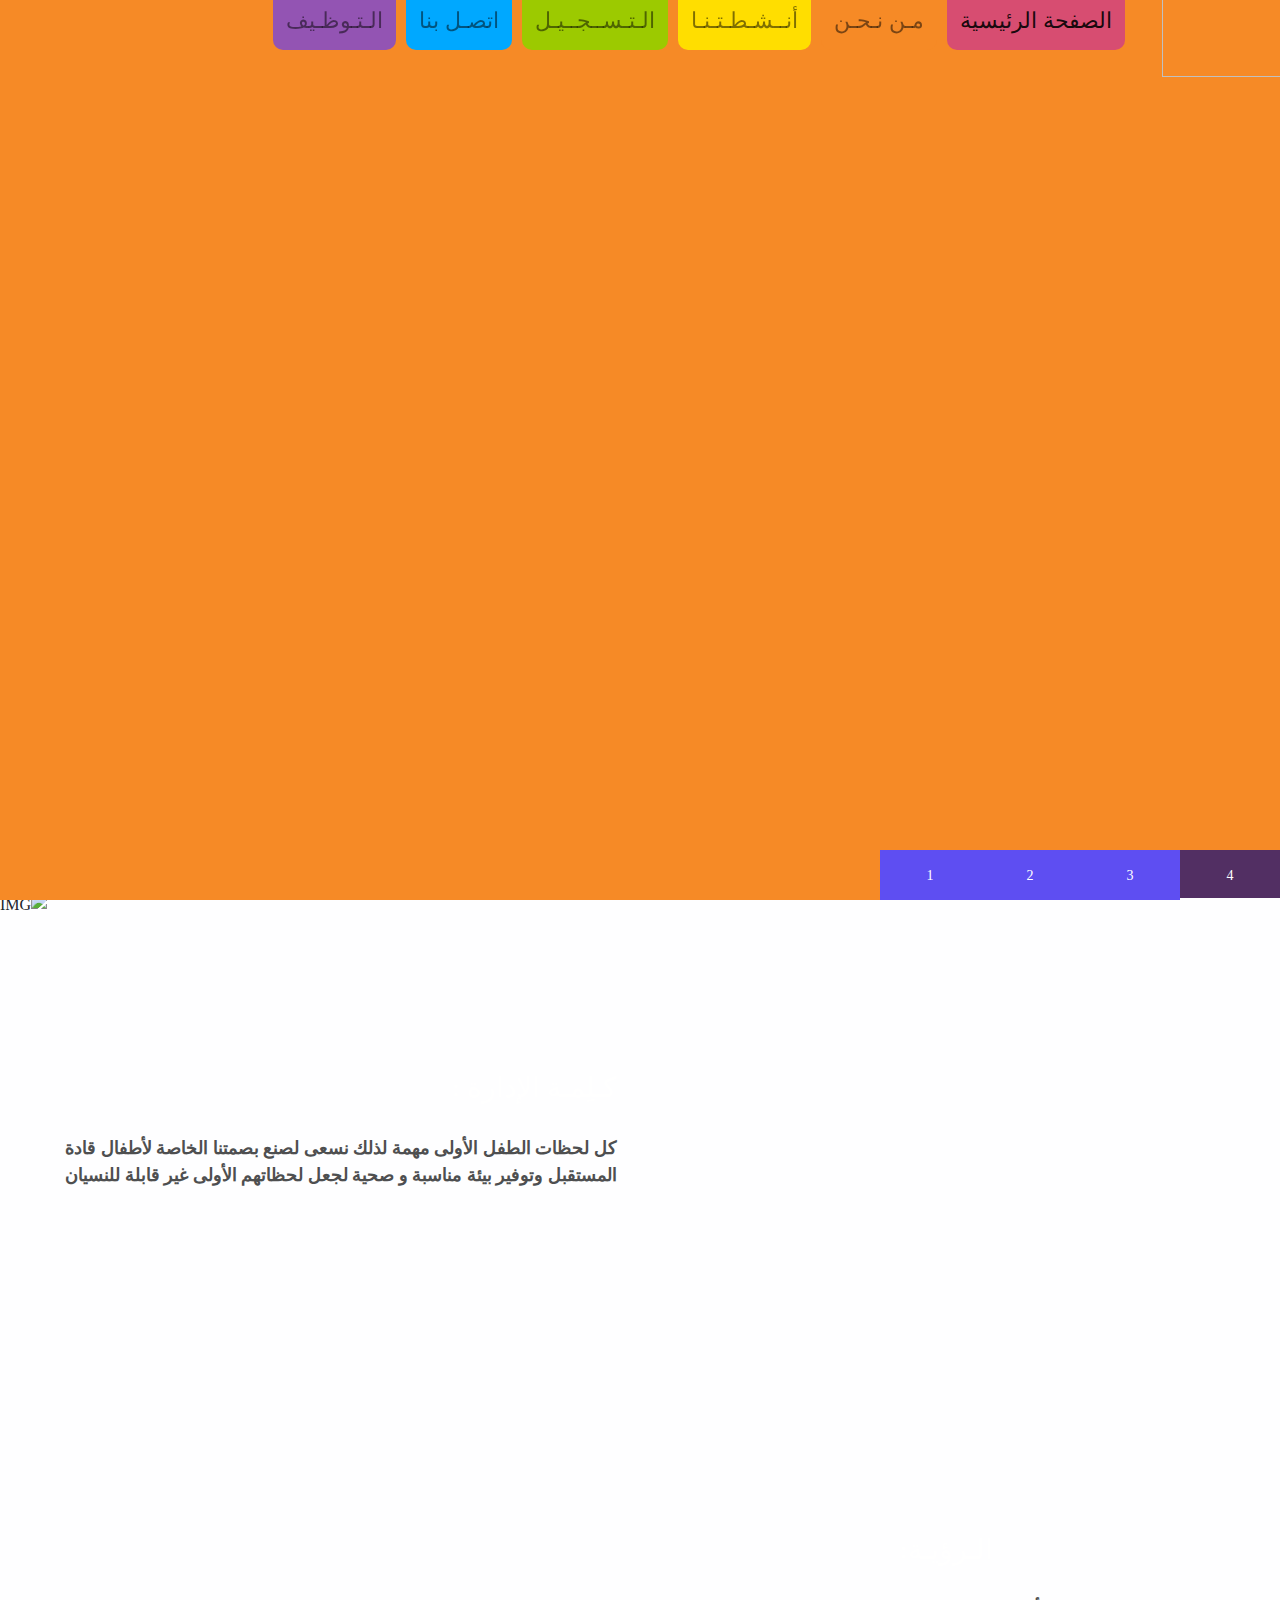
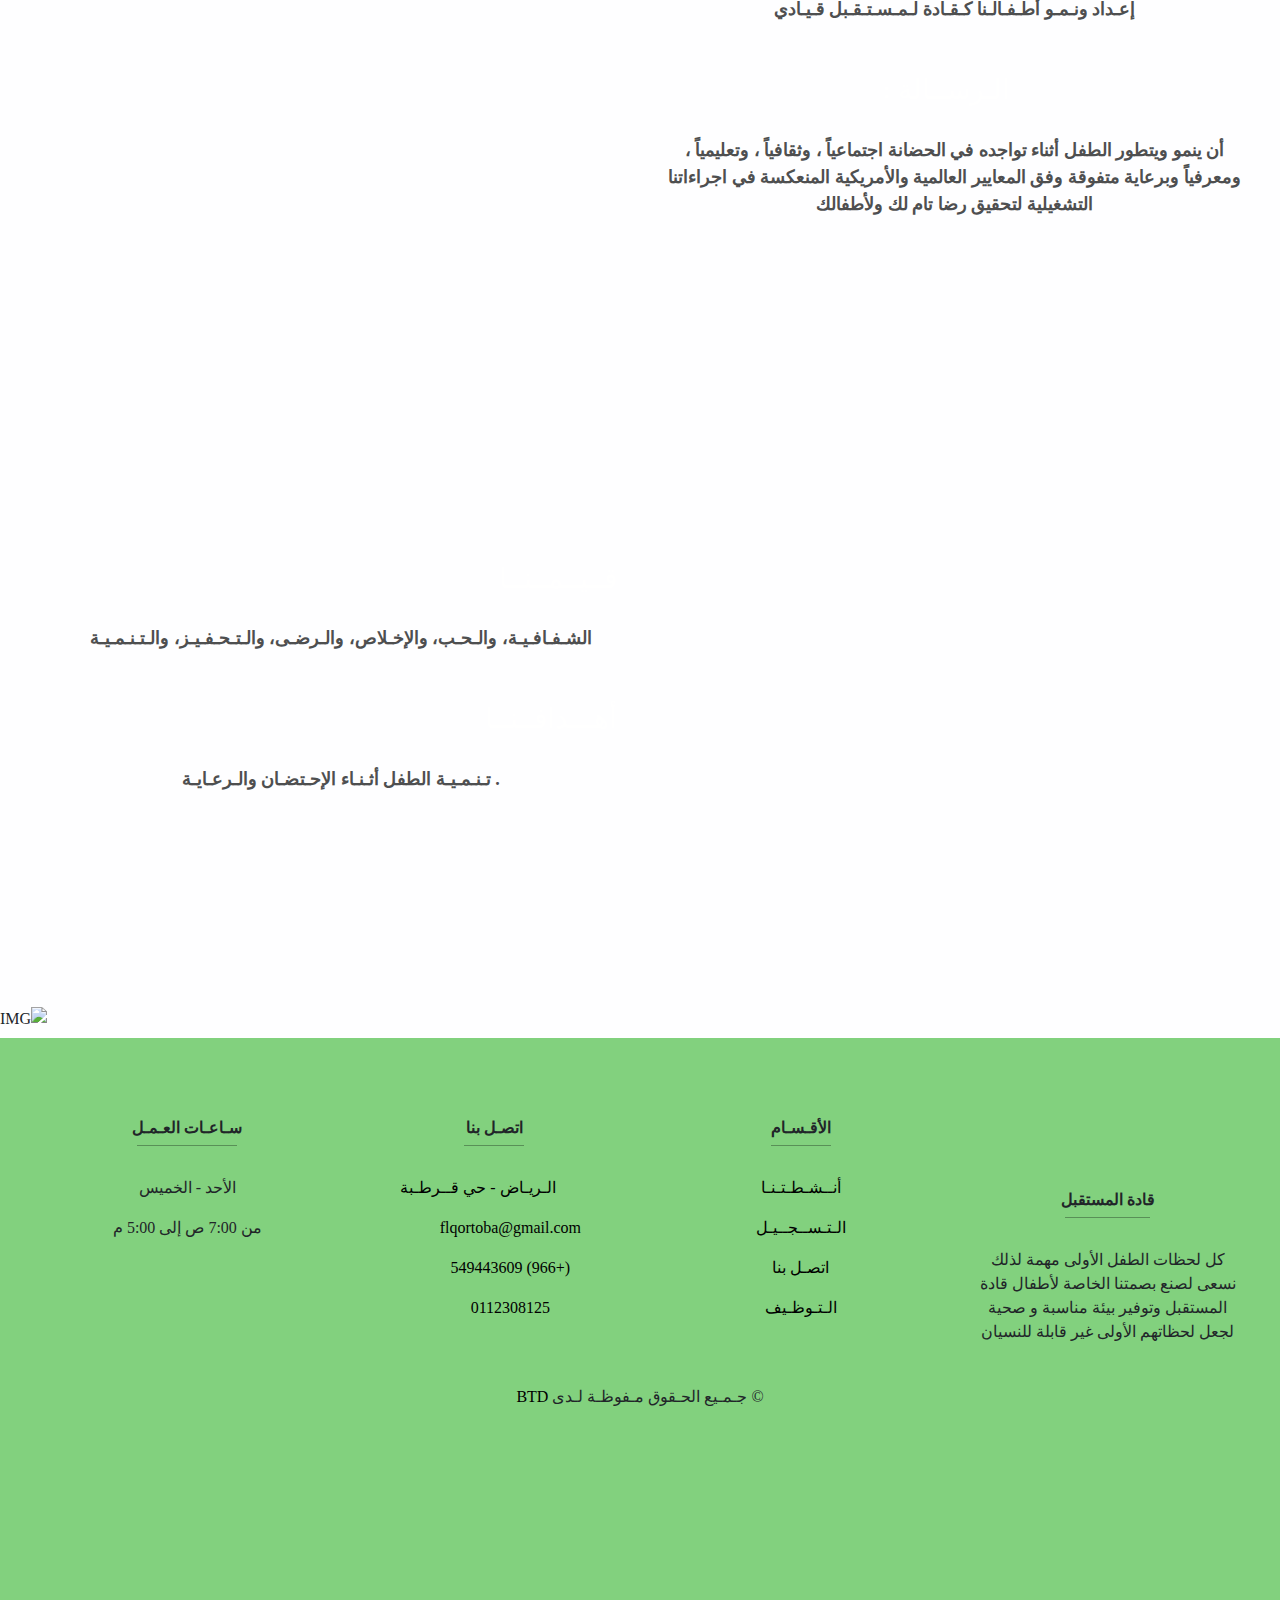
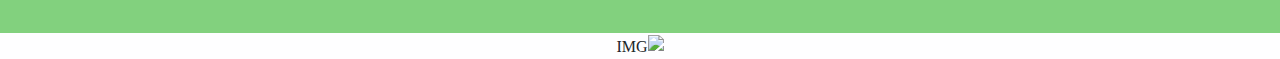
==== index.html @ 14ad0cbb "Add files via upload" ====
<!DOCTYPE html>
<html lang="ar" dir="rtl">
<head>
  <meta charset="UTF-8">

  <link rel='stylesheet' href='https://fonts.googleapis.com/css?family=Open+Sans'>
<style>
body {
  margin: 0;
 font-family: "Open Sans", Helvetica, Arial, sans-serif;
}
.fnc-slider {
  overflow: hidden;
  box-sizing: border-box;
  position: relative;
  height: 100vh;
}
.fnc-slider *, .fnc-slider *:before, .fnc-slider *:after {
  box-sizing: border-box;
}
.fnc-slider__slides {
  position: relative;
  height: 100%;
  transition: transform 1s 0.6666666667s;
}
.fnc-slider .m--blend-dark .fnc-slide__inner {
  background-color: #8a8a8a;
}
/* .fnc-slider .m--blend-dark .fnc-slide__mask-inner {
  background-color: ;
} */
.fnc-slider .m--navbg-dark {
  background-color: #9cca00;
}
.fnc-slider .m--blend-green .fnc-slide__inner {
  background-color: #f68a26;
}
/* .fnc-slider .m--blend-green .fnc-slide__mask-inner {
  background-color: ;
} */
.fnc-slider .m--navbg-green {
  background-color: #5e4ef2;
}
.fnc-slider .m--blend-red .fnc-slide__inner {
  background-color: #ea2329;
}
/* .fnc-slider .m--blend-red .fnc-slide__mask-inner {
  background-color: ;
} */
.fnc-slider .m--navbg-red {
  background-color: #d74d71;
}
.fnc-slider .m--blend-blue .fnc-slide__inner {
  background-color: #00a8ff;
}
/* .fnc-slider .m--blend-blue .fnc-slide__mask-inner {
  background-color: ;
} */
.fnc-slider .m--navbg-blue {
  background-color: #f68a26;
}
.fnc-slide {
  overflow: hidden;
  position: absolute;
  left: 0;
  top: 0;
  width: 100%;
  height: 100%;
  transform: translate3d(0, 0, 0);
}
.fnc-slide.m--before-sliding {
  z-index: 2 !important;
  transform: translate3d(100%, 0, 0);
}
.fnc-slide.m--active-slide {
  z-index: 1;
  transition: transform 1s 0.6666666667s ease-in-out;
  transform: translate3d(0, 0, 0);
}
.fnc-slide__inner {
  position: relative;
  height: 100%;
  background-size: cover;
  background-position: center top;
  transform: translate3d(0, 0, 0);
}
.m--global-blending-active .fnc-slide__inner, .m--blend-bg-active .fnc-slide__inner {
  background-blend-mode: luminosity;
}
.m--before-sliding .fnc-slide__inner {
  transform: translate3d(-100%, 0, 0);
}
.m--active-slide .fnc-slide__inner {
  transition: transform 1s 0.6666666667s ease-in-out;
  transform: translate3d(0, 0, 0);
}
.fnc-slide__mask {
  overflow: hidden;
  z-index: 1;
  position: absolute;
  right: 60%;
  top: 15%;
  width: 50.25vh;
  height: 67vh;
  margin-right: -90px;
  -webkit-clip-path: polygon(0 0, 100% 0, 100% 100%, 0 100%, 0 0, 6vh 0, 6vh 61vh, 44vh 61vh, 44vh 6vh, 6vh 6vh);
          clip-path: polygon(0 0, 100% 0, 100% 100%, 0 100%, 0 0, 6vh 0, 6vh 61vh, 44vh 61vh, 44vh 6vh, 6vh 6vh);
  transform-origin: 50% 0;
  transition-timing-function: ease-in-out;
}
.m--before-sliding .fnc-slide__mask {
  transform: rotate(-10deg) translate3d(200px, 0, 0);
  opacity: 0;
}
.m--active-slide .fnc-slide__mask {
  transition: transform 0.7s 1.2222222222s, opacity 0.35s 1.2222222222s;
  transform: translate3d(0, 0, 0);
  opacity: 1;
}
.m--previous-slide .fnc-slide__mask {
  transition: transform 0.7s 0.3333333333s, opacity 0.35s 0.6833333333s;
  transform: rotate(10deg) translate3d(-200px, 0, 0);
  opacity: 0;
}
.fnc-slide__mask-inner {
  z-index: -1;
  position: absolute;
  left: 50%;
  top: 50%;
  width: 100vw;
  height: 100vh;
  margin-left: -50vw;
  margin-top: -50vh;
  background-size: cover;
  background-position: center center;
  background-blend-mode: luminosity;
  transform-origin: 50% 16.5vh;
  transition-timing-function: ease-in-out;
}
.m--before-sliding .fnc-slide__mask-inner {
  transform: translateY(0) rotate(10deg) translateX(-200px) translateZ(0);
}
.m--active-slide .fnc-slide__mask-inner {
  transition: transform 0.7s 1.2222222222s;
  transform: translateX(0);
}
.m--previous-slide .fnc-slide__mask-inner {
  transition: transform 0.7s 0.3333333333s;
  transform: translateY(0) rotate(-10deg) translateX(200px) translateZ(0);
}
.fnc-slide__content {
  z-index: 2;
  position: absolute;
  left: 40%;
  top: 40%;
}
.fnc-slide__heading {
  margin-bottom: 10px;
  text-transform: uppercase;
}
.fnc-slide__heading-line {
  overflow: hidden;
  position: relative;
  padding-right: 20px;
  color: #fff;
  word-spacing: 10px;
  text-align: center;
  font-size: 130%;
}


@media screen and (max-width: 660px) {
  .fnc-slide__heading-line {
     font-size: 70px;
     right: 6rem;
     bottom:4rem;
  }
}

.fnc-slide__heading-line:nth-child(2) {
  padding-left: 30px;
}
.m--before-sliding .fnc-slide__heading-line {
  transform: translateY(100%);
}
.m--active-slide .fnc-slide__heading-line {
  transition: transform 1.5s 1s;
  transform: translateY(0);
}
.m--previous-slide .fnc-slide__heading-line {
  transition: transform 1.5s;
  transform: translateY(-100%);
}
.fnc-slide__heading-line span {
  display: block;
}
.m--before-sliding .fnc-slide__heading-line span {
  transform: translateY(-100%);
}
.m--active-slide .fnc-slide__heading-line span {
  transition: transform 1.5s 1s;
  transform: translateY(0);
}
.m--previous-slide .fnc-slide__heading-line span {
  transition: transform 1.5s;
  transform: translateY(100%);
}

.fnc-nav {
  z-index: 5;
  position: absolute;
  right: 0;
  bottom: 0;
}
.fnc-nav__bgs {
  z-index: -1;
  overflow: hidden;
  position: absolute;
  left: 0;
  top: 0;
  width: 100%;
  height: 100%;
}
.fnc-nav__bg {
  position: absolute;
  left: 0;
  top: 0;
  width: 100%;
  height: 100%;
}
.fnc-nav__bg.m--nav-bg-before {
  z-index: 2 !important;
  transform: translateX(100%);
}
.fnc-nav__bg.m--active-nav-bg {
  z-index: 1;
  transition: transform 1s 0.6666666667s;
  transform: translateX(0);
}
.fnc-nav__controls {
  font-size: 0;
}
.fnc-nav__control {
  overflow: hidden;
  position: relative;
  display: inline-block;
  vertical-align: top;
  width: 100px;
  height: 50px;
  font-size: 14px;
  color: #fff;
  text-transform: uppercase;
  background: transparent;
  border: none;
  outline: none;
  cursor: pointer;
  transition: background-color 0.5s;
}
@media screen and (max-width: 660px) {
  .fnc-nav{
     width: 100%;
}
  .fnc-nav__control {
     width: 25%;
  }
}

.fnc-nav__control.m--active-control {
  background: #522f63;
}
.fnc-nav__control-progress {
  position: absolute;
  left: 0;
  bottom: 0;
  width: 100%;
  height: 2px;
  background: #fff;
  transform-origin: 0 50%;
  transform: scaleX(0);
  transition-timing-function: linear !important;
}
.m--with-autosliding .m--active-control .fnc-nav__control-progress {
  transform: scaleX(1);
}
.m--prev-control .fnc-nav__control-progress {
  transform: translateX(100%);
  transition: transform 0.5s !important;
}
.m--reset-progress .fnc-nav__control-progress {
  transform: scaleX(0);
  transition: transform 0s 0s !important;
}
.m--autosliding-blocked .fnc-nav__control-progress {
  transition: all 0s 0s !important;
  transform: scaleX(0) !important;
}
.example-slider {
  z-index: 2;
  transform: translate3d(0, 0, 0);
  transition: transform 0.7s;
}

.example-slider .fnc-slide-1 .fnc-slide__inner,
.example-slider .fnc-slide-1 .fnc-slide__mask-inner {
  background-image: url("images/p4.jpg");
}
.example-slider .fnc-slide-2 .fnc-slide__inner,
.example-slider .fnc-slide-2 .fnc-slide__mask-inner {
  background-image: url("images/p2.jpg");
}
.example-slider .fnc-slide-3 .fnc-slide__inner,
.example-slider .fnc-slide-3 .fnc-slide__mask-inner {
  background-image: url("images/swim.jpg");
}
.example-slider .fnc-slide-4 .fnc-slide__inner,
.example-slider .fnc-slide-4 .fnc-slide__mask-inner {
  background-image: url("images/f.jpg");
}
/* .example-slider .fnc-slide .fnc-slide__inner:before {
  content: "";
  position: absolute;
  left: 0;
  top: 0;
  width: 100%;
  height: 100%;
  background: rgb(0 0 0 / 63%);
} */

</style>
  <!-- Basic -->
  <meta charset="utf-8" />
  <meta http-equiv="X-UA-Compatible" content="IE=edge" />
  <!-- Mobile Metas -->
  <meta name="viewport" content="width=device-width, initial-scale=1, shrink-to-fit=no" />
  <!-- Site Metas -->
  <meta name="keywords" content="" />
  <meta name="description" content="" />
  <meta name="author" content="" />
  <script src="https://kit.fontawesome.com/cd43617816.js" crossorigin="anonymous"></script>
  

  <title>قــادة الـمـسـتـقـبـل</title>


  <!-- bootstrap core css -->
  <link rel="stylesheet" type="text/css" href="css/bootstrap.css" />
  <!-- progress barstle -->
  <link rel="stylesheet" href="css/css-circular-prog-bar.css">
  <!-- fonts style -->
  <link href="https://fonts.googleapis.com/css?family=Poppins:400,700|Raleway:400,600&display=swap" rel="stylesheet">
  <link
    href="https://fonts.googleapis.com/css2?family=Markazi+Text&amp;family=Noto+Sans+Arabic:wght@300&amp;display=swap"
    rel="stylesheet">
  <!-- font wesome stylesheet -->
  <link rel="stylesheet" href="https://maxcdn.bootstrapcdn.com/font-awesome/4.3.0/css/font-awesome.min.css">
  <!-- Custom styles for this template -->
  <link href="css/style.css" rel="stylesheet" />
  <!-- responsive style -->
  <link href="css/responsive.css" rel="stylesheet" />




  <link rel="stylesheet" href="css/css-circular-prog-bar.css">
  <link rel="icon" href="logo.png">
</head>
<body>

<div class="demo-cont">
  
  <!-- slider start -->
  <div class="fnc-slider example-slider">
    <nav class="navbar navbar-expand-lg navbar-light bg-light fixed-top " style="background-color: rgba(255, 255, 255, 0);">
      <a class="navbar-brand" href="#">
        <img src="images/FutureLeaders.png" alt="" width="300" height="50">
      </a>
      <button class="navbar-toggler" type="button" data-toggle="collapse" data-target="#navbarText" aria-controls="navbarText" aria-expanded="false" aria-label="Toggle navigation">
        <span class="navbar-toggler-icon"></span>
      </button>
      <div class="collapse navbar-collapse" id="navbarText">
        <ul class="navbar-nav mr-auto">
          <li class="nav-item active">
            <a class="nav-link" href="index.html">الصفحة الرئيسية<span class="sr-only">(current)</span></a>
          </li>
          <li class="nav-item">
            <a class="nav-link" href="about.html">مـن نـحـن</a>
          </li>
          <li class="nav-item">
            <a class="nav-link" href="activites.html">أنــشـطـتـنـا</a>
          </li>
          <li class="nav-item">
            <a class="nav-link" href="subscribe.html">الـتـســجــيـل</a>
          </li>
          <li class="nav-item">
            <a class="nav-link" href="contact.html">اتصـل بنا</a>
          </li>
          <li class="nav-item">
            <a class="nav-link" href="jobs.html"> الـتـوظـيف</a>
          </li>
        </ul>
      
      </div>
    </nav>
    <div class="fnc-slider__slides">
      <!-- slide start -->
      
      <div class="fnc-slide m--blend-green m--active-slide">
        <div class="fnc-slide__inner">
          <div class="fnc-slide__mask">
            <div class="fnc-slide__mask-inner"></div>
          </div>
          <div class="fnc-slide__content">
            <h2 class="fnc-slide__heading">
              <!-- <div class="fnc-slide__heading-line">
                <span> حضانة قادة المستقبل</span>
              </div>
              <div class="fnc-slide__heading-line">
                <span>هي مكان طفلك الثاني  </span>
              </div> -->
            </h2>
          </div>
        </div>
      </div>
      <!-- slide end -->
      <!-- slide start -->
      <div class="fnc-slide m--blend-dark">
        <div class="fnc-slide__inner">
          <div class="fnc-slide__mask">
            <div class="fnc-slide__mask-inner"></div>
          </div>
          <div class="fnc-slide__content">
            <h2 class="fnc-slide__heading">
              
            </h2>
          </div>
        </div>
      </div>
      <!-- slide end -->
      <!-- slide start -->
      <div class="fnc-slide m--blend-red">
        <div class="fnc-slide__inner">
          <div class="fnc-slide__mask">
            <div class="fnc-slide__mask-inner"></div>
          </div>
          <div class="fnc-slide__content">
            <h2 class="fnc-slide__heading">
              
            </h2>  
          </div>
        </div>
      </div>
      <!-- slide end -->
      <!-- slide start -->
      <div class="fnc-slide m--blend-blue">
        <div class="fnc-slide__inner">
          <div class="fnc-slide__mask">
            <div class="fnc-slide__mask-inner"></div>
          </div>
          <div class="fnc-slide__content">
            <h2 class="fnc-slide__heading">
              
            </h2>
          </div>
        </div>
      </div>
      <!-- slide end -->
    </div>
    <nav class="fnc-nav">
      <div class="fnc-nav__bgs">
        <div class="fnc-nav__bg m--navbg-green m--active-nav-bg"></div>
        <div class="fnc-nav__bg m--navbg-dark"></div>
        <div class="fnc-nav__bg m--navbg-red"></div>
        <div class="fnc-nav__bg m--navbg-blue"></div>
      </div>
      <div class="fnc-nav__controls">
        <button class="fnc-nav__control">
          4
          <span class="fnc-nav__control-progress"></span>
        </button>
        <button class="fnc-nav__control">
          3
          <span class="fnc-nav__control-progress"></span>
        </button>
        <button class="fnc-nav__control">
          2
          <span class="fnc-nav__control-progress"></span>
        </button>
        <button class="fnc-nav__control">
          1
          <span class="fnc-nav__control-progress"></span>
        </button>
      </div>
    </nav>
  </div>
  <!-- slider end -->
  <img src="images/bg.png" alt="IMG" style="    width: 100%;
margin-bottom: -1rem;
position: relative;
top: -1rem;">
  <div class="common_style">

    <!-- about section -->
    <a name="about_us"></a>
    <section class="about_section" >
      <div class="container">
        <div class="row">
          <div class="col-md-6">
            <div class="about_img-container">
              <img src="images/about.png" alt="">
            </div>
          </div>
          <div class="col-md-6">
            <div class="about_detail-box">
              <h3>
                كـلِمـة الإدارة :
              </h3>
              <p>
                كل لحظات الطفل الأولى مهمة لذلك نسعى لصنع بصمتنا الخاصة لأطفال قادة المستقبل وتوفير بيئة مناسبة و صحية
                لجعل لحظاتهم الأولى غير قابلة للنسيان
              </p>
             
            </div>
          </div>
        </div>
      </div>
    </section>


    <!-- end about section -->

    <!-- admission section -->
    <section class="admission_section" id="about">
      <div class="container">
        <div class="row">
          <div class="col-md-6">
            <div class="admission_detail-box" >
              <h3>
                الـرؤيـة:
              </h3>
              <p>
                إعـداد ونـمـو أطـفـالـنا كـقـادة لـمـسـتـقـبل قـيـادي
              </p>



              <h3>
                الـرســالة
                : </h3>
              <p>
                أن ينمو ويتطور الطفل أثناء تواجده في الحضانة اجتماعياً ، وثقافياً ، وتعليمياً ، ومعرفياً وبرعاية متفوقة
                وفق المعايير العالمية والأمريكية المنعكسة في اجراءاتنا التشغيلية لتحقيق رضا تام لك ولأطفالك
              </p>
            </div>
          </div>
          <div class="col-md-6">
            <div class="admission_img-container">
              <img src="images/admission.png" alt="">
            </div>
          </div>
        </div>
      </div>
    </section>



    <!-- end admission section -->

    <!-- why section -->
    <section class="why_section">
      <div class="container">
        <div class="row">
          <div class="col-md-6">
            <div class="why_img-container">
              <img src="images/why.png" alt="">
            </div>
          </div>
          <div class="col-md-6">
            <div class="why_detail-box">
              <h3>
                قــيــمــنــا
              </h3>
              <p>
                الشـفـافـيـة، والـحـب، والإخـلاص، والـرضـى، والـتـحـفـيـز، والـتـنـمـيـة

              </p>

              <h3>
                أهـــدافــنــا
              </h3>
              <p>. تـنـمـيـة الطفل أثـنـاء الإحـتضـان والـرعـايـة </p><br>
              
            </div>
          </div>
        </div>
      </div>
    </section>


    <!-- end why section -->

  
  </div>


  



<!-- Footer -->
<img src="https://kindergarten.thimpress.com/demo-3/wp-content/uploads/sites/6/2019/03/bg-slider-31-min.png" alt="IMG" style="    width: 100%;
margin-bottom: -1rem;
position: relative;
top: -1rem;">
<footer class="page-footer font-small unique-color-dark">

  
  <!-- Footer Links -->
  <div class="container text-center text-md-left mt-5">

    <!-- Grid row -->
    <div class="row mt-3">

      <!-- Grid column -->
      <div class="col-md-3 col-lg-4 col-xl-3 mx-auto mb-4">
        <br><br><br>
        <!-- Content -->
        <h6 class="text-uppercase font-weight-bold">قادة المستقبل </h6>
        <hr class="deep-purple accent-2 mb-4 mt-0 d-inline-block mx-auto" style="width: 85px;">
        <p>كل لحظات الطفل الأولى مهمة لذلك نسعى لصنع بصمتنا الخاصة لأطفال قادة المستقبل وتوفير بيئة مناسبة و صحية لجعل لحظاتهم الأولى غير قابلة للنسيان</p>

      </div>
      <!-- Grid column -->

      <!-- Grid column -->
      <div class="col-md-2 col-lg-2 col-xl-2 mx-auto mb-4">

        <!-- Links -->
        <h6 class="text-uppercase font-weight-bold">الأقـسـام</h6>
        <hr class="deep-purple accent-2 mb-4 mt-0 d-inline-block mx-auto" style="width: 60px;">
        <p>
          <a href="activites.html">أنــشـطـتـنـا</a>
        </p>
        <p>
          <a href="subscribe.html">الـتـســجــيـل</a>
        </p>
        <p>
          <a href="contact.html">اتصـل بنا</a>
        </p>
        <p>
          <a href="jobs.html"> الـتـوظـيف</a>
        </p>

      </div>
      <!-- Grid column -->

    

      <!-- Grid column -->
      <div class="col-md-4 col-lg-3 col-xl-3 mx-auto mb-md-0 mb-4">

        <!-- Links -->
        <h6 class="text-uppercase font-weight-bold">اتصـل بنا</h6>
        <hr class="deep-purple accent-2 mb-4 mt-0 d-inline-block mx-auto" style="width: 60px;">
        <p>
          <a href="https://www.google.com/maps?q=%D8%AD%D8%B6%D8%A7%D9%86%D8%A9+%D9%82%D8%A7%D8%AF%D8%A9+%D8%A7%D9%84%D9%85%D8%B3%D8%AA%D9%82%D8%A8%D9%84,+6851+%D8%B3%D9%84%D8%B7%D8%A7%D9%86%D8%A9%D8%8C+Qurtubah,+2840,+Riyadh+13245&ftid=0x3e2efd74539bd96b:0x49ae549bb57e2adb&hl=en-SA&gl=sa&entry=gps&lucs=s2se,a1&shorturl=1"><i class="fas fa-home mr-3"></i> الـريـاض - حي قــرطـبة</p></a>
        <p>
          <a href="mailto:flqortoba@gmail.com"> <i class="fas fa-envelope mr-3"></i> flqortoba@gmail.com</p> </a>
        <p>
          <a href="tel:0549443609"><i class="fas fa-mobile mr-3"></i> 549443609 (966+) </p> </a>
        <p>
          <a href="tel:0549443609"> <i class="fas fa-phone mr-3"></i> 0112308125</p></a>

      </div>
      <!-- Grid column -->
        <!-- Grid column -->
        <div class="col-md-3 col-lg-2 col-xl-2 mx-auto mb-4">

          <!-- Links -->
          <h6 class="text-uppercase font-weight-bold"> سـاعـات العـمـل</h6>
          <hr class="deep-purple accent-2 mb-4 mt-0 d-inline-block mx-auto" style="width: 100px;">
          <p>
            الأحد - الخميس
          </p>
          <p>
           من 7:00 ص إلى 5:00 م 
          </p>
        </div>
        <!-- Grid column -->

    </div>
    <!-- Grid row -->

  </div>
  <!-- Footer Links -->

  <!-- Copyright -->
  <div class="footer-copyright text-center py-3">© جـمـيع الحـقوق مـفوظـة لـدى
    <a href="https://twitter.com/btdevelopers?s=11"> BTD</a>
  </div>
  <!-- Copyright -->
   <!-- Grid row-->
   <div class="row py-4 d-flex align-items-center">

    <!-- Grid column -->
    <div class="col-md-6 col-lg-5 text-center text-md-left mb-4 mb-md-0">
      <h6 class="mb-0"></h6>
    </div>
    <!-- Grid column -->

    <!-- Grid column -->
    <div class="col-md-6 col-lg-7 text-center text-md-right">

    <p>
      &nbsp;
      <!-- Google +-->
      <a class="gplus-ic" href="mailto:flqortoba@gmail.com">
        <i class="fab fa-google-plus-g white-text mr-4"></i>
      </a>
      &nbsp;&nbsp;
      <!--Instagram-->
      <a class="ins-ic" href="https://instagram.com/future_leaders_1?utm_medium=copy_link" target="_blank">
        <i class="fab fa-instagram white-text"></i>
      </a>
      &nbsp;&nbsp;&nbsp;&nbsp;&nbsp;&nbsp;
    </p>
    </div>
    <!-- Grid column -->

  </div>
  <br><br> <br><br>
  <!-- Grid row-->
  <div class="background-footer">
    <img src="https://kindergarten.thimpress.com/demo-3/wp-content/uploads/sites/6/2019/03/bg-png-17-min.png" alt="IMG" style="width:100%; margin-bottom: -3rem;">
    </div>
   
</footer>

<!-- Footer -->



  <script>
(function() {

  var $$ = function(selector, context) {
    var context = context || document;
    var elements = context.querySelectorAll(selector);
    return [].slice.call(elements);
  };

  function _fncSliderInit($slider, options) {
    var prefix = ".fnc-";

    var $slider = $slider;
    var $slidesCont = $slider.querySelector(prefix + "slider__slides");
    var $slides = $$(prefix + "slide", $slider);
    var $controls = $$(prefix + "nav__control", $slider);
    var $controlsBgs = $$(prefix + "nav__bg", $slider);
    var $progressAS = $$(prefix + "nav__control-progress", $slider);

    var numOfSlides = $slides.length;
    var curSlide = 1;
    var sliding = false;
    var slidingAT = +parseFloat(getComputedStyle($slidesCont)["transition-duration"]) * 1000;
    var slidingDelay = +parseFloat(getComputedStyle($slidesCont)["transition-delay"]) * 1000;

    var autoSlidingActive = false;
    var autoSlidingTO;
    var autoSlidingDelay = 5000; // default autosliding delay value
    var autoSlidingBlocked = false;

    var $activeSlide;
    var $activeControlsBg;
    var $prevControl;

    function setIDs() {
      $slides.forEach(function($slide, index) {
        $slide.classList.add("fnc-slide-" + (index + 1));
      });

      $controls.forEach(function($control, index) {
        $control.setAttribute("data-slide", index + 1);
        $control.classList.add("fnc-nav__control-" + (index + 1));
      });

      $controlsBgs.forEach(function($bg, index) {
        $bg.classList.add("fnc-nav__bg-" + (index + 1));
      });
    };

    setIDs();

    function afterSlidingHandler() {
      $slider.querySelector(".m--previous-slide").classList.remove("m--active-slide", "m--previous-slide");
      $slider.querySelector(".m--previous-nav-bg").classList.remove("m--active-nav-bg", "m--previous-nav-bg");

      $activeSlide.classList.remove("m--before-sliding");
      $activeControlsBg.classList.remove("m--nav-bg-before");
      $prevControl.classList.remove("m--prev-control");
      $prevControl.classList.add("m--reset-progress");
      var triggerLayout = $prevControl.offsetTop;
      $prevControl.classList.remove("m--reset-progress");

      sliding = false;
      var layoutTrigger = $slider.offsetTop;

      if (autoSlidingActive && !autoSlidingBlocked) {
        setAutoslidingTO();
      }
    };

    function performSliding(slideID) {
      if (sliding) return;
      sliding = true;
      window.clearTimeout(autoSlidingTO);
      curSlide = slideID;

      $prevControl = $slider.querySelector(".m--active-control");
      $prevControl.classList.remove("m--active-control");
      $prevControl.classList.add("m--prev-control");
      $slider.querySelector(prefix + "nav__control-" + slideID).classList.add("m--active-control");

      $activeSlide = $slider.querySelector(prefix + "slide-" + slideID);
      $activeControlsBg = $slider.querySelector(prefix + "nav__bg-" + slideID);

      $slider.querySelector(".m--active-slide").classList.add("m--previous-slide");
      $slider.querySelector(".m--active-nav-bg").classList.add("m--previous-nav-bg");

      $activeSlide.classList.add("m--before-sliding");
      $activeControlsBg.classList.add("m--nav-bg-before");

      var layoutTrigger = $activeSlide.offsetTop;

      $activeSlide.classList.add("m--active-slide");
      $activeControlsBg.classList.add("m--active-nav-bg");

      setTimeout(afterSlidingHandler, slidingAT + slidingDelay);
    };



    function controlClickHandler() {
      if (sliding) return;
      if (this.classList.contains("m--active-control")) return;
      if (options.blockASafterClick) {
        autoSlidingBlocked = true;
        $slider.classList.add("m--autosliding-blocked");
      }

      var slideID = +this.getAttribute("data-slide");

      performSliding(slideID);
    };

    $controls.forEach(function($control) {
      $control.addEventListener("click", controlClickHandler);
    });

    function setAutoslidingTO() {
      window.clearTimeout(autoSlidingTO);
      var delay = +options.autoSlidingDelay || autoSlidingDelay;
      curSlide++;
      if (curSlide > numOfSlides) curSlide = 1;

      autoSlidingTO = setTimeout(function() {
        performSliding(curSlide);
      }, delay);
    };

    if (options.autoSliding || +options.autoSlidingDelay > 0) {
      if (options.autoSliding === false) return;
      
      autoSlidingActive = true;
      setAutoslidingTO();
      
      $slider.classList.add("m--with-autosliding");
      var triggerLayout = $slider.offsetTop;
      
      var delay = +options.autoSlidingDelay || autoSlidingDelay;
      delay += slidingDelay + slidingAT;
      
      $progressAS.forEach(function($progress) {
        $progress.style.transition = "transform " + (delay / 1000) + "s";
      });
    }
    
    $slider.querySelector(".fnc-nav__control:first-child").classList.add("m--active-control");

  };

  var fncSlider = function(sliderSelector, options) {
    var $sliders = $$(sliderSelector);

    $sliders.forEach(function($slider) {
      _fncSliderInit($slider, options);
    });
  };

  window.fncSlider = fncSlider;
}());

fncSlider(".example-slider", {autoSlidingDelay: 4000});


  </script>
  <script>
   $('.nav-link').on('click',function() {
  $('.navbar-collapse').collapse('hide');
});

  </script>
  <script type="text/javascript" src="js/jquery-3.4.1.min.js"></script>
  <script type="text/javascript" src="js/bootstrap.js"></script>
  <script>
    $(function () {
               $(document).scroll(function () {
                 var $nav = $(".navbar");
                 $nav.toggleClass('scrolled', $(this).scrollTop() > $nav.height());
               });
             });
   </script>
</body>
</html>
---- css/style.css ----
@import url("https://cdn.jsdelivr.net/npm/bootstrap-icons@1.7.2/font/bootstrap-icons.css");
@font-face {
  font-family: "Bahij TheSansArabic-SemiBold";
  src: url("http://www.fontsaddict.com/fontface/bahij-thesansarabic-semibold.ttf");
}

body {
  /* font-family: "Noto Sans Arabic", sans-serif; */
  font-family: "Bahij TheSansArabic";
  background-color: #fefeff;
  background-image: url(../images/bg-body.jpeg);
  background-size: 100%;
}

.layout_padding {
  padding: 75px 0;
}

.layout_padding2 {
  padding: 45px;
}

.layout_padding2-top {
  padding-top: 45px;
}

.layout_padding-top {
  padding-top: 111px;
}

.layout_padding-bottom {
  padding-bottom: 75px;
}

.call_to-btn {
  display: inline-block;
  padding: 15px 45px;
  border-radius: 10px;
  font-size: 15px;
  background-color: #ffffff;
  color: #262627;
  font-weight: 600;
  transition: all 0.3s ease 0s;
}

/* .img-fluid {
position: relative;
  top: 2.5rem;
  left: 2rem; 
} */

/* .hero_section .call_to-btn {
} */

.call_to-btn img {
  width: 18px;
  margin-left: 10px;
}

.btn_on-hover {
  transition: all 0.3s ease 0s;
}

.call_to-btn:hover,
.btn_on-hover:hover {
  -webkit-box-shadow: 0px 5px 10px -5px rgba(0, 0, 0, 0.7);
  -moz-box-shadow: 0px 5px 10px -5px rgba(0, 0, 0, 0.7);
  box-shadow: 0px 5px 10px -5px rgba(0, 0, 0, 0.7);
  transform: translateY(-7px);
}

.main-heading {
  color: #082465;
  font-weight: bold;
  text-align: center;
}

/*header section*/

.header_section {
  /* padding-top: 10px; */
  font-family: "Poppins", sans-serif;
}

nav.navbar.navbar-expand-lg {
  padding: 10px 0;
  /* background-image: url(../images/footer-bg.png); */
  background-color: #7ac872;
}

.custom_nav-container.navbar-expand-lg .navbar-nav .nav-link {
  padding: 10px 20px;
  color: #f7f6f7;
  text-align: center;
}
.navbar-nav {
  margin-bottom: -35px;
  /* margin-right: 131px; */
  text-align: center;
}
a,
a:hover,
a:focus {
  text-decoration: none;
}

a:hover,
a:focus {
  color: initial;
}

.btn,
.btn:focus {
  outline: none !important;
  box-shadow: none;
  background-color: #7ac86c;
}

/* .top_container {
  position: relative;
} */

/* .top_container::before {
  content: "";
  position: absolute;
  width: 100%;
  height: 100%;
  background: url(../images/hero-bg.png);
  background-size: 100% 100%;
  background-position: right bottom;
  background-repeat: no-repeat;
  z-index: -1;
} */

/* .sub_page .top_container::before {
  background-color: #fdd31d;
  background-image: none;
} */
/* 
.sub_page .top_container::after {
  display: none;
} */

.navbar-brand img {
  width: 122px;
  height: 100px;
  position: absolute;
  top: -23px;
  right: -4px;
}

.custom_nav-container .nav_search-btn {
  background-image: url(../images/search-icon.png);
  background-size: 22px;
  background-repeat: no-repeat;
  background-position-y: 7px;
  width: 35px;
  height: 35px;
  padding: 0;
  border: none;
}

.navbar-brand {
  display: flex;
  align-items: center;
}

.navbar-brand span {
  font-size: 22px;
  font-weight: 700;
  color: #fefefe;
  padding: 0px 10px 0px 20px;
}

#logo {
  width: 160px;
  height: 150px;
  position: absolute;
  left: 80rem;
  top: -3rem;
}
#fleaders {
  position: relative;
  top: 3rem;
  right: -1.3rem;
}

.nav-item {
  font-family: "Caveat Brush", sans-serif;
  font-size: 22px;
  border-top: none;
  border-radius: 0px 0px 10px 10px;
  margin-left: 10px;
  padding: 5px;
  transition: all 0.3s;
  position: relative;
  top: -2.2rem;
}
nav ul li:nth-child(1) {
  background-color: #d74d71;
}
nav ul li:nth-child(2) {
  background-color: #f68a26;
}
nav ul li:nth-child(3) {
  background-color: #ffde00;
}

nav ul li:nth-child(4) {
  background-color: #9cca00;
}
nav ul li:nth-child(5) {
  background-color: #00a8ff;
}
nav ul li:nth-child(6) {
  background-color: #9354b3;
}
nav ul li:nth-child(7) {
  background-color: #5e4ef2;
}

.nav-item:hover {
  width: 185px;
  text-align: center;
}
.custom_nav-container {
  z-index: 99999;
  padding: 15px 0;
}

.custom_nav-container .navbar-toggler {
  outline: none;
}

.custom_nav-container .navbar-toggler .navbar-toggler-icon {
  background-image: url(../images/menu.png);
  background-size: 40px;
}

/*end header section*/

/* hero section */
.hero-container {
  display: flex;
  padding-top: 90px;
  padding-bottom: 325px;
}

.hero_detail-box {
  width: 35%;
  margin-top: 70px;
}

.hero_img-container {
  width: 98%;
  /* margin-right: -8%; */
  margin-top: 5%;
}

.hero_img-container img {
  width: 100%;
}

.hero_detail-box {
  color: #fefeff;
}

.hero_detail-box h1 {
  font-size: 35px;
  color: #fefeff;
  font-weight: 600;
  /* width: 110%; */
}

.hero_detail-box p {
  margin-top: 20px;
  margin-bottom: 35px;
  font-size: 20px;
  text-align: center !important;
}

/* end hero section */

/* common style for some sections */
.common_style > section {
  padding: 2px 0;
}

.common_style .row {
  align-items: center;
}

.common_style h3 {
  font-weight: 600;
  color: #ffffff;
  background-image: url(../images/footer-title-bg.png);
  background-repeat: no-repeat;
  background-position: right;
  background-size: 60% 120%;
  padding-right: 1rem;
}

.common_style p {
  font-weight: 600;
  color: #4e4f50;
  margin: 30px 0 50px 0;
}

.common_style img {
  width: 100%;
}

/* end common style */

/* about section */
.about_section {
  text-align: right;
  font-size: 20px;
}

.about_section a {
  background-color: #7ac872;
  color: #fefeff;
}

/* end about section */

/* admission section */

.admission_section a {
  background-color: #fdd31d;
  color: #fefeff;
}

/* end admission section */

/* why section */

.why_section {
  text-align: right;
}

.why_section a {
  background-color: #6ebca8;
  color: #fefeff;
}

.admission_detail-box {
  text-align: center;
}

.admission_detail-box p {
  font-size: 20px;
}
/* end why section */

/* determine section */

.determine_section a {
  background-color: #fdd31d;
  color: #fefeff;
}

/* end determine section */

/* client section */
.client_section h2,
.client_section h5,
.client_section p {
  font-weight: 600;
}

.client_section h2 {
  text-align: center;
}

.client_section h5 {
  font-size: 24px;
  color: #fdd31d;
}

.client_section .row {
  align-items: center;
  padding: 75px 0;
  margin: 0 15px;
}

.client_section img {
  width: 100%;
}

.client_img-box::before,
.client_img-box::after {
  content: "";
  position: absolute;
  width: 100px;
  height: 30px;
  border-radius: 20px;
  background-color: #fdd31d;
}

.client_img-box::before {
  top: -15px;
  transform: rotate(139deg);
  left: -15px;
  animation: beforeanimate 1s;
  animation-delay: 0.1s;
}

.client_img-box::after {
  bottom: -15px;
  transform: rotate(142deg);
  right: -15px;
  animation: afteranimate 1s;
  animation-delay: 0.1s;
}

@keyframes beforeanimate {
  0% {
    top: 43%;
    transform: rotate(142deg);
    left: 31%;
  }

  100% {
    top: -15px;
    transform: rotate(139deg);
    left: -15px;
  }
}

@keyframes afteranimate {
  0% {
    bottom: 46%;
    transform: rotate(142deg);
    right: 35%;
  }

  100% {
    bottom: -15px;
    transform: rotate(142deg);
    right: -15px;
  }
}

.client_section .carousel-indicators {
  margin: 0;
  justify-content: flex-end;
  padding-right: 15px;
  bottom: 20px;
}

.client_section .carousel-indicators li {
  width: 25px;
  height: 25px;
  background-color: #6bd1bd;
  border-radius: 100%;
  opacity: 1;
}

.client_section .carousel-indicators li.active {
  background-color: #fdd31d;
}

/* end client section */

/* contact section */

.contact_section {
  padding: 75px 45px;
  font-family: "Poppins", sans-serif;
}

.contact_section .row {
  align-items: center;
}

.contact_section input {
  border: none;
  outline: none;
  border-bottom: 1px solid #000;
  width: 90%;
  margin: 15px 0;
}

.contact_form-container button {
  border: none;
  background-color: #6bd1bd;
  color: #fff;
  font-size: 15px;
  padding: 15px 45px;
  border-radius: 30px;
  text-transform: uppercase;
  font-weight: bold;
}

.contact_img-box {
  display: flex;
  align-items: center;
}

.contact_img-box img {
  width: 100%;
}

.contact_section h2 {
  font-size: 26px;
  color: #010103;
  font-weight: 600;
  font-family: "Raleway", sans-serif;
  margin-bottom: 35px;
}

/* end contact section */

/* info section */
.info_section,
.info_section a {
  /* background-image: url(../images/footer.png); */
  color: black;
  font-family: "Poppins", sans-serif;
}

.info_section a:hover {
  color: #898989;
  font-size: 17px;
}

footer {
  background-image: url("https://kindergarten.thimpress.com/demo-3/wp-content/uploads/sites/6/2019/03/img-home3-1.png");
  background-repeat: no-repeat;
  background-position: bottom right;
  background-size: 48%;
  text-align: center;
  background-color: #82d17e;
  padding-top: 2rem;
}
footer hr {
  height: 0.2px;
  border: none;
  background-color: rgba(0, 0, 0, 0.31);
}

.info_section hr {
  border-top: 1px solid rgb(80 80 80 / 50%);
}
.info_logo-box {
  display: flex;
  justify-content: center;
}

.info_logo-box h2 {
  font-weight: bold;
  padding: 5px 12px;
  margin-top: 115px;
  border-bottom: 1.5px solid rgba(0, 0, 0, 0.1);
}

.info_section ul {
  padding: 0;
}

.info_section ul li {
  list-style-type: none;
  margin: 3px 0;
}

.info_section ul li a {
  color: #ffffff;
}

.info_section ul li a:hover {
  color: #fdd31d;
}

.info_section h5 {
  margin-bottom: 12px;
  font-size: 22px;
}

.info_section .form_container input {
  width: 225px;
  height: 40px;
  padding: 10px;
}

.info_section .form_container input::placeholder {
  color: #ccc8c8;
}

.info_section .form_container button {
  background-color: #fdd31d;
  border: none;
  outline: none;
  color: #fff;
  padding: 8px 30px;
  margin-top: 15px;
  font-size: 15px;
  text-transform: uppercase;
}

.social_container {
  width: 90%;
  margin: 0 auto;
  border-top: 1px solid #898989;
  padding: 25px 0;
}

.info_section .social-box {
  margin: 0 auto;
  width: 400px;
  display: flex;
  justify-content: center;
}

.info_section .social-box img {
  width: 35px;
  margin-right: 5px;
}

/* end info section */

/* body {
  font-family: "Noto Sans Arabic", sans-serif;
  background-color: #fefeff;
  background-image: url(../images/bg-body.jpeg);
} */
/* why section */
#Activity_title {
  text-align: center;
  color: orange;
  font-weight: 600;
}

.common_style p {
  text-align: center;
  font-size: 18px;
}

/* .imageGrid {
    line-height: 0;
  } */
.imageGrid .tile {
  width: 32.22%;
  min-height: 20em;
  line-height: 1.2;
  display: inline-block;
  background-size: cover;
  background-position: center center;
  background-repeat: no-repeat;
  overflow: hidden;
  position: relative;

  color: #fff;
  font-family: "Verdana", sans-serif;
  text-shadow: 2px 2px 2px #000;
  cursor: pointer;
  cursor: hand;
}

.imageGrid .tile:before {
  content: "";
  background-color: rgba(15, 15, 15, 0.5);
  display: block;
  width: 100%;
  height: 100%;
  z-index: 0;
  position: absolute;
}

.imageGrid .tile:hover:before {
  display: none;
}

.imageGrid .tile .textWrapper {
  text-align: center;
  vertical-align: middle;
  width: 80%;
  position: absolute;
  top: 50%;
  left: 50%;
  transform: translate(-50%, -50%);
  font-size: 0.75em;
}

.imageGrid .tile .textWrapper .content {
  display: none;
}

.imageGrid .tile:hover .textWrapper .content {
  display: block;
}

.imageGrid .tile:hover .textWrapper .content h2 {
  margin: 0;
}

/* end why section */

/* contact section */

#container {
  width: 60%;
  margin: 80px auto 150px auto;
}

h1 {
  font-size: 25px;
}
a {
  text-decoration: none;
  color: #000;
}

/* === CONTACTFORM === */
.contactForm {
  background-color: #eee;
  width: 80%;
  padding: 20px;
  border-radius: 10px;
  position: relative;
}
.contactForm form {
  width: 60%;
  padding: 50px 30px 70px 30px;
}
.contactForm .name input,
.contactForm .email input,
.contactForm textarea {
  width: 100%;
  height: 25px;
  text-align: right;
  border: 1px solid #aaa;
  border-radius: 5px;
  color: #5a5a5a;
}
.contactForm .name input:focus,
.contactForm .email input:focus,
.contactForm textarea:focus {
  outline: none;
  border: 1px solid #097770;
}
.contactForm textarea {
  height: 80px;
  resize: none;
}
::placeholder {
  color: #aaa;
}
.contactForm .service span {
  margin-right: 20px;
}
.contactForm .service label {
  margin-left: 10px;
  font-size: 12px;
}
.contactForm button {
  float: right;
  background-color: #d74d71;
  padding: 10px 15px;
  border: #d74d71;
  color: #fff;
  clear: both;
  cursor: pointer;
  border-radius: 5px;
  box-shadow: 0 0 1px #b8956d 0 0 10px #b8956d;
  margin-top: 20px;
}
.contactForm button:focus {
  outline: none;
}

#Contact_us {
  color: #d74d71;
  text-align: center;
  font-weight: 600;
}

/* === MOREINFO === */
.moreInfo {
  background-color: #7ac872;
  width: 230px;
  color: #fff;
  padding: 70px 40px;
  border-radius: 10px;
  position: absolute;
  top: 100px;
  right: -150px;
  box-shadow: 0 0 0 #777777, 0 0 20px #777777;
}
.moreInfo h1 span {
  font-size: 10px;
  color: #b8956d;
}
.moreInfo p i {
  margin-right: 10px;
  color: #b8956d;
}
.moreInfo .city span {
  font-size: 16px;
  font-weight: bold;
}
.moreInfo .cityText {
  margin-left: 23px;
}
.moreInfo .socialIcons i {
  color: #fff;
  font-size: 15px;
  margin: 20px 30px 0 0;
}
.moreInfo .socialIcons i:hover {
  background: #ff568c;
}

#MoreInformation {
  color: #d74d71;
  text-align: center;
  font-weight: 600;
}

#MoreContact {
  text-align: center;
}

/* === MEDIA QUERIES 1000PX === */
@media only screen and (max-width: 1000px) {
  #container {
    width: 90%;
  }
  .contactForm {
    width: 70%;
  }
}

/* === MEDIA QUERIES 700PX === */
@media only screen and (max-width: 700px) {
  .contactForm {
    width: 100%;
    box-sizing: border-box;
  }
  .contactForm form {
    width: 100%;
    box-sizing: border-box;
  }
  .moreInfo {
    top: 550px;
    left: 0;
    width: 100%;
    box-sizing: border-box;
  }
  .contactForm .service span {
    display: block;
    margin-bottom: 5px;
  }
  .contactForm .service span br {
    display: none;
  }
  .contactForm .service label {
    margin-left: 0;
    font-size: 12px;
  }
}
/* end contact section */

/* jobs section*/

.card-0 {
  min-height: 110vh;
  background: linear-gradient(-20deg, rgb(255, 255, 255) 50%, #7ac86c 50%);
  color: white;
  border: 0px;
  text-align: right;
}

.card-0 p {
  font-size: 15px;
  line-height: 25px !important;
  font-weight: 500;
}

.container {
  /* padding-top: 45px !important; */
  border-radius: 20px;
}

.btn {
  letter-spacing: 1px;
  background-color: #7ac86c;
  border-color: #7ac86c;
}

.btn:hover {
  background-color: #9cd392;
  border-color: #9cd392;
}

select:active {
  box-shadow: none !important;
  outline-width: 0 !important;
}

select:after {
  box-shadow: none !important;
  outline-width: 0 !important;
}

input,
textarea {
  padding: 10px 12px 10px 12px;
  border: 1px solid lightgrey;
  border-radius: 0px !important;
  margin-bottom: 5px;
  margin-top: 2px;
  width: 100%;
  box-sizing: border-box;
  color: #2c3e50;
  font-size: 14px;
  letter-spacing: 1px;
  resize: none;
}

select:focus,
input:focus {
  box-shadow: none !important;
  border: 1px solid #9cd392 !important;
  outline-width: 0 !important;
  font-weight: 400;
}

label {
  margin-bottom: 2px;
  font-weight: bolder;
  font-size: 14px;
}

input:focus,
textarea:focus {
  -moz-box-shadow: none !important;
  -webkit-box-shadow: none !important;
  box-shadow: none !important;
  border: 1px solid #9cd392;
  outline-width: 0;
}

button:focus {
  -moz-box-shadow: none !important;
  -webkit-box-shadow: none !important;
  box-shadow: none !important;
  outline-width: 0;
}

.form-control {
  height: calc(2em + 0.75rem + 3px);
}

.inner-card {
  margin: 79px 0px 70px 0px;
}

.card-0 {
  margin-top: 100px;
  margin-bottom: 100px;
}

.card-1 {
  border-radius: 17px;
  color: black;
  box-shadow: 2px 4px 15px 0px rgb(0, 0, 0, 0.5) !important;
}

.color input {
  background-color: #f1f1f1;
}

.files:before {
  position: absolute;
  bottom: 60px;
  left: 0;
  width: 100%;
  content: attr(data-before);
  color: #000;
  font-size: 12px;
  font-weight: 600;
  text-align: center;
}

.required {
  color: rgb(218, 23, 23);
}

#upload {
  font-size: 37px;
  padding: 42px 7.5rem 20px 42%;
}
#upload {
  border: 2px dashed #92b0b3 !important;
}
/* end of jobs section */

/* subscribbe section */

.container {
  max-width: 1140px;
  padding: 0 30px;
  margin: 145px auto;
}
.tabs {
  overflow: hidden;
  border-radius: 15px;
}
.tabs__head {
  display: flex;
  align-items: flex-end;
  flex-wrap: wrap;
}
.tabs__caption {
  flex: 1;
  text-align: center;
  text-transform: uppercase;
  padding: 8px 30px;
  font-size: 18px;
  cursor: pointer;
  -webkit-user-select: none;
  -moz-user-select: none;
  -ms-user-select: none;
  user-select: none;
  color: var(--color);
  opacity: 0.6;
  background: var(--primary);
  transition: 0.25s;
}
.tabs__caption:hover {
  opacity: 0.8;
}
.tabs__caption_active {
  opacity: 1;
  background: var(--primary);
}
.tabs__body {
  background: var(--primary);
  position: relative;
  top: -2px;
  transition: 0.25s;
  text-align: right;
}

.tabs__content {
  display: none;
  padding: 30px;
  color: var(--color);
  transform: scaleY(0.8);
  opacity: 0;
  transform-origin: center top;
  -webkit-animation: showContent 0.6s forwards;
  animation: showContent 0.6s forwards;
}
.tabs__content_active {
  display: block;
}
.section {
  --primary: #3fa7d6;
  --color: #fff;
  padding: 15px 0;
}
.about {
  padding: 15px 0;
  --primary: #8cff98;
  --color: #121212;
}
@-webkit-keyframes showContent {
  0% {
    transform: scaleY(0.8);
    opacity: 0;
  }
  100% {
    transform: scaleY(1);
    opacity: 1;
  }
}
@keyframes showContent {
  0% {
    transform: scaleY(0.8);
    opacity: 0;
  }
  100% {
    transform: scaleY(1);
    opacity: 1;
  }
}
.carousel-inner img {
  float: left;
  width: 300px;
  height: 500px;
  object-fit: cover;
}
/* contact section */
@import url("https://fonts.googleapis.com/css2?family=Poppins:wght@300;400;500;600;700;800;900&family=Kalam&display=swap");

.wrapper {
  max-width: 850px;
  margin: 175px auto;
  height: 600px;
  background-color: #fff;
  overflow: hidden;
  box-shadow: 5px 25px 35px #3535356b;
}

.wrapper .bg-yellow {
  background-color: #7cca6e;
  height: 100%;
  width: 40%;
  /* padding-top: 40px; */
  padding-left: 50px;
  padding-right: 20px;
}

.wrapper .bg-yellow .text-white {
  font-size: 3rem;
}

.wrapper .bg-yellow .cursive {
  font-family: "Kalam", cursive;
  font-size: 1rem;
  font-weight: 600;
  color: beige;
}

.wrapper .contact-form {
  width: 100%;
  padding: 40px 80px 40px 50px;
  text-align: right;
}

.wrapper .contact-form .h3 {
  padding-top: 15px;
  font-weight: 700;
  text-align: center;
  color: #d74d71;
}

.wrapper .contact-form label {
  font-size: 0.9rem;
  color: #555;
  font-weight: 500;
  margin-bottom: 10px;
}

.wrapper .contact-form textarea {
  height: 120px;
}

.wrapper .contact-form .form-control {
  background-color: #e7e7e7;
  box-shadow: none;
  font-weight: 600;
  font-size: 0.95rem;
  border: none;
  border-top: 1px solid #bbb;
}

.wrapper .contact-form .btn {
  font-size: 1.2rem;
  font-weight: 700;
}

.wrapper .contact-form .btn.btn-default {
  color: #d74d71;
}

.wrapper .contact-form .btn.btn-primary {
  background: #d74d71;
  border: none;
  padding: 8px 18px;
  box-shadow: 0 8px 12px #3535356b;
}

.wrapper .contact-form .btn.btn-primary:hover {
  background-color: #d74d71;
}

.modal .modal-content .modal-header .fas {
  color: #d74d71;
}

@media (max-width: 900.5px) {
  .wrapper {
    margin: 175px 20px;
  }
}

@media (max-width: 575.5px) {
  /* .wrapper .contact-form {
    padding: 75px;
  } */

  .wrapper .bg-yellow {
    padding-left: 30px;
  }
}

@media (max-width: 496px) {
  .wrapper .bg-yellow {
    display: none;
  }
}

@media (max-width: 350px) {
  .wrapper {
    height: 570px;
  }

  .wrapper .contact-form {
    padding: 20px;
  }
}
/* end contact section */

/* about section */
.about_section {
  text-align: right;
  font-size: 20px;
}

.about_section a {
  background-color: #7ac872;
  color: #fefeff;
}

/* end about section */

/* to change navbar color when move it */
.navbar.scrolled {
  background-color: rgb(244, 244, 244, 1) !important;
  transition: background-color 400ms linear;
}

.common_style h1,
.common_style h4 {
  text-align: center;
  font-weight: 600;
  color: #ffffff;
  background-image: url(../images/footer-title-bg.png);
  background-repeat: no-repeat;
  background-position: center;
  background-size: 100% 123%;
  padding-right: 1rem;
}
.admission_detail-box h3 {
  background-position: center;
  background-size: 30% 120%;
}
---- css/responsive.css ----
@media (max-width: 1120px) {
}

@media (max-width: 992px) {
  .hero-container {
    flex-direction: column;
  }

  .hero_detail-box {
    width: 100%;
    margin-bottom: 45px;
  }

  .hero_img-container {
    width: 100%;
  }

  /* .hero-container.container {
    padding-top: 45px;
  } */

  .custom_nav-container.navbar-expand-lg .navbar-nav .nav-link {
    color: #fff;
  }
}

@media (max-width: 768px) {
  .hero_detail-box {
    text-align: center;
  }

  .hero_detail-box h1 {
    width: 100%;
  }

  .top_container::after {
    display: none;
  }

  .top_container::before {
    background-size: cover;
  }

  .info_section .col-md-3 {
    padding: 20px 25px;
    text-align: center;
  }

  .common_style img {
    width: 100%;
    margin: 20px auto;
  }
}

@media (max-width: 576px) {
  /* .hero-container {
    padding-bottom: 100px;
  } */

  .client_img-box::before,
  .client_img-box::after {
    content: "";
    position: absolute;
    width: 75px;
    height: 20px;
    border-radius: 20px;
    background-color: #fdd31d;
  }

  .client_img-box::before {
    top: 0;
    transform: rotate(132deg);
    left: -15px;
    animation: beforeanimate 1s;
    animation-delay: 0.1s;
  }

  .client_img-box::after {
    bottom: 0px;
    transform: rotate(135deg);
    right: -15px;
    animation: afteranimate 1s;
    animation-delay: 0.1s;
  }

  @keyframes beforeanimate {
    0% {
      top: 43%;
      transform: rotate(142deg);
      left: 31%;
    }

    100% {
      top: 0px;
      transform: rotate(132deg);
      left: -15px;
    }
  }

  @keyframes afteranimate {
    0% {
      bottom: 46%;
      transform: rotate(142deg);
      right: 35%;
    }

    100% {
      bottom: 0px;
      transform: rotate(135deg);
      right: -15px;
    }
  }

  .contact_section {
    padding: 0px 15px 0 15px;
  }

  .sub_page .contact_section {
    padding: 45px 15px;
  }

  .contact_section input {
    width: 100%;
  }

  .info_section .social-box {
    width: auto;
  }
}

@media (max-width: 480px) {
}

@media (max-width: 400px) {
}

@media (max-width: 360px) {
}

@media (min-width: 1200px) {
  .container {
    max-width: 1272px;
    /* here */
  }
}
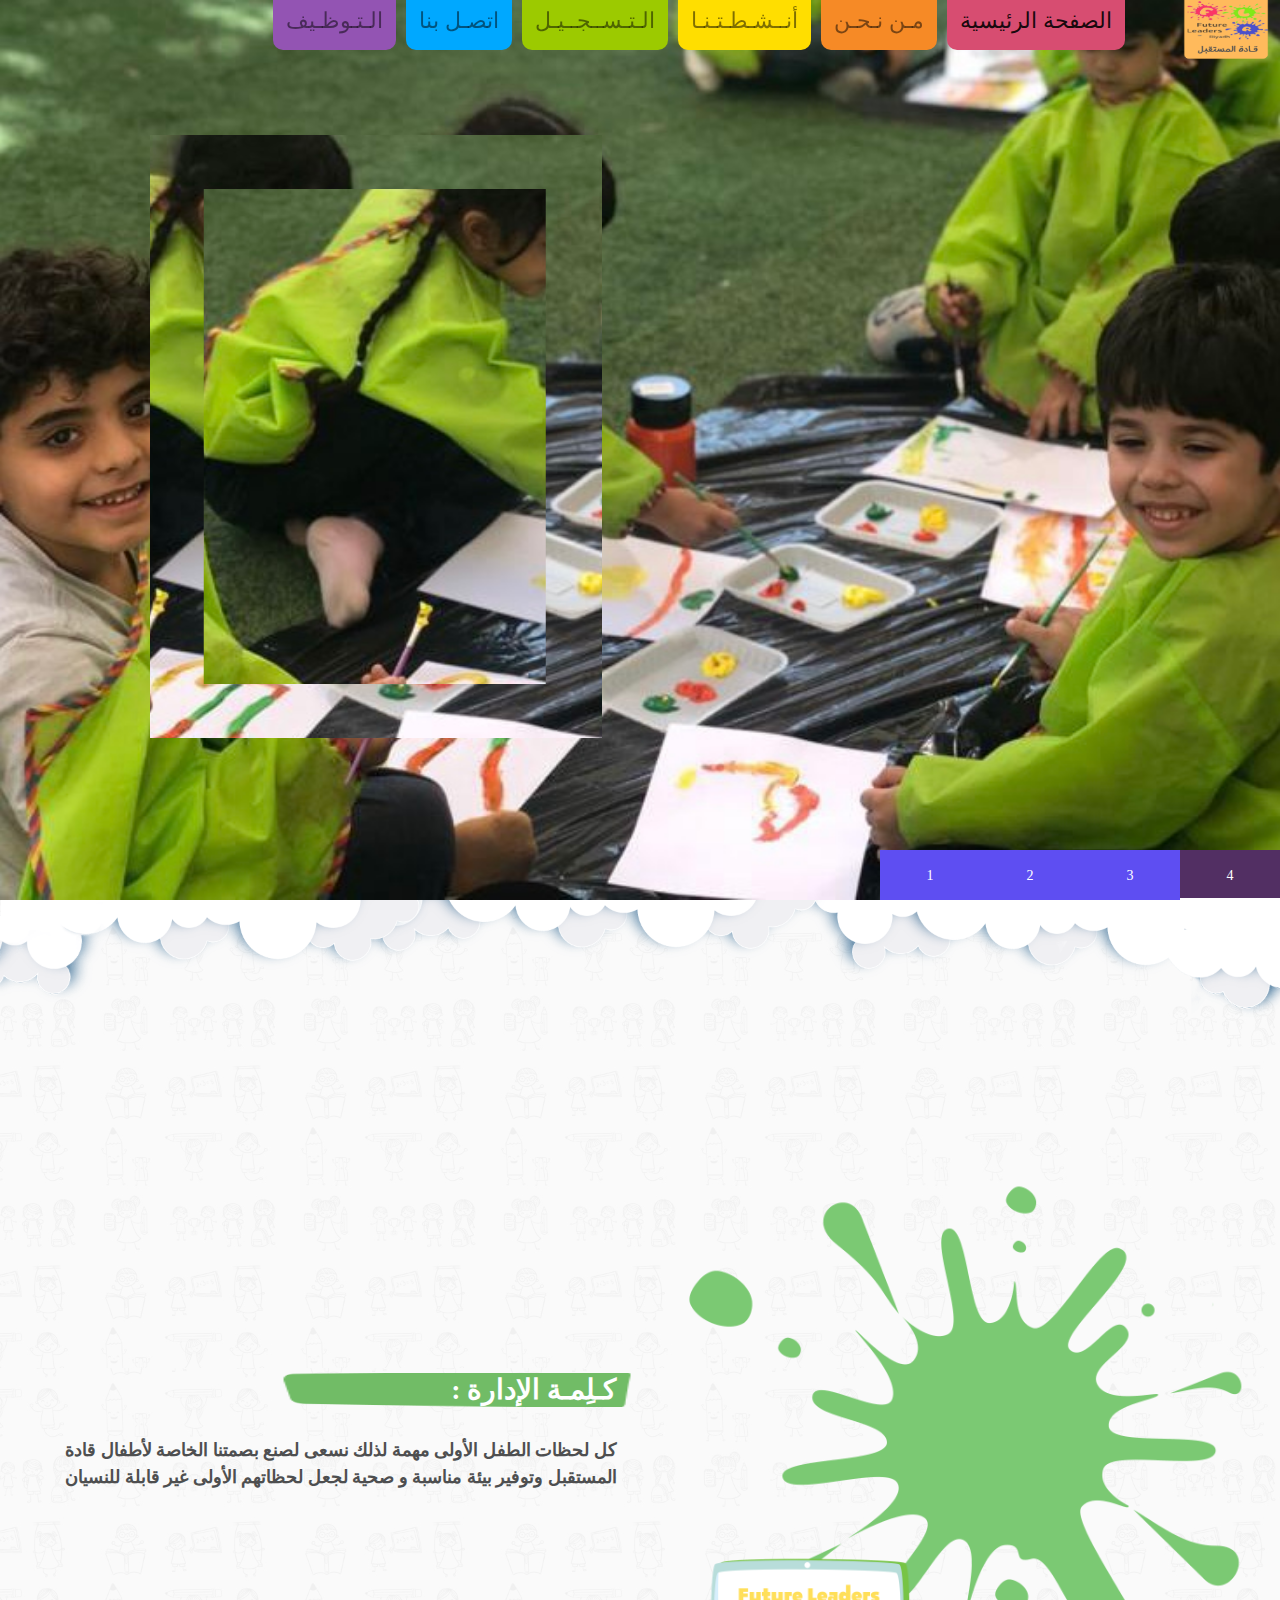
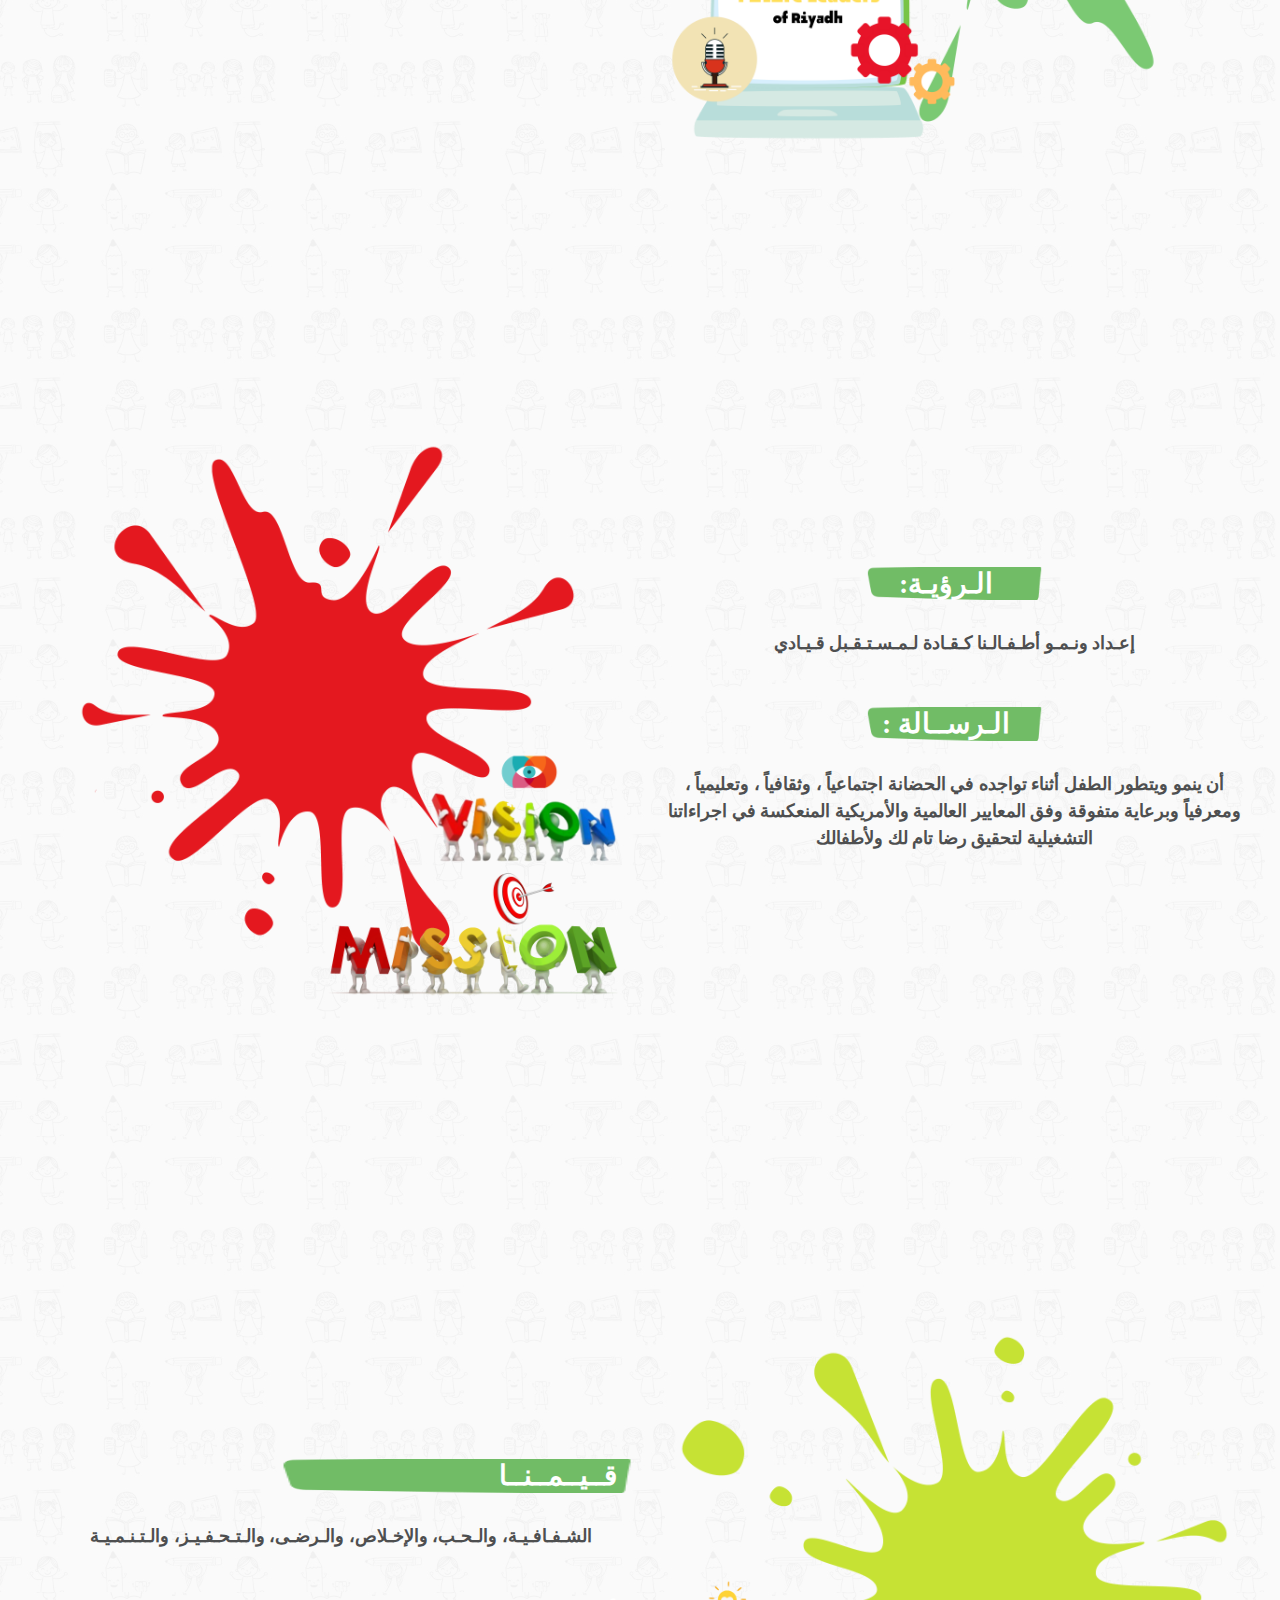
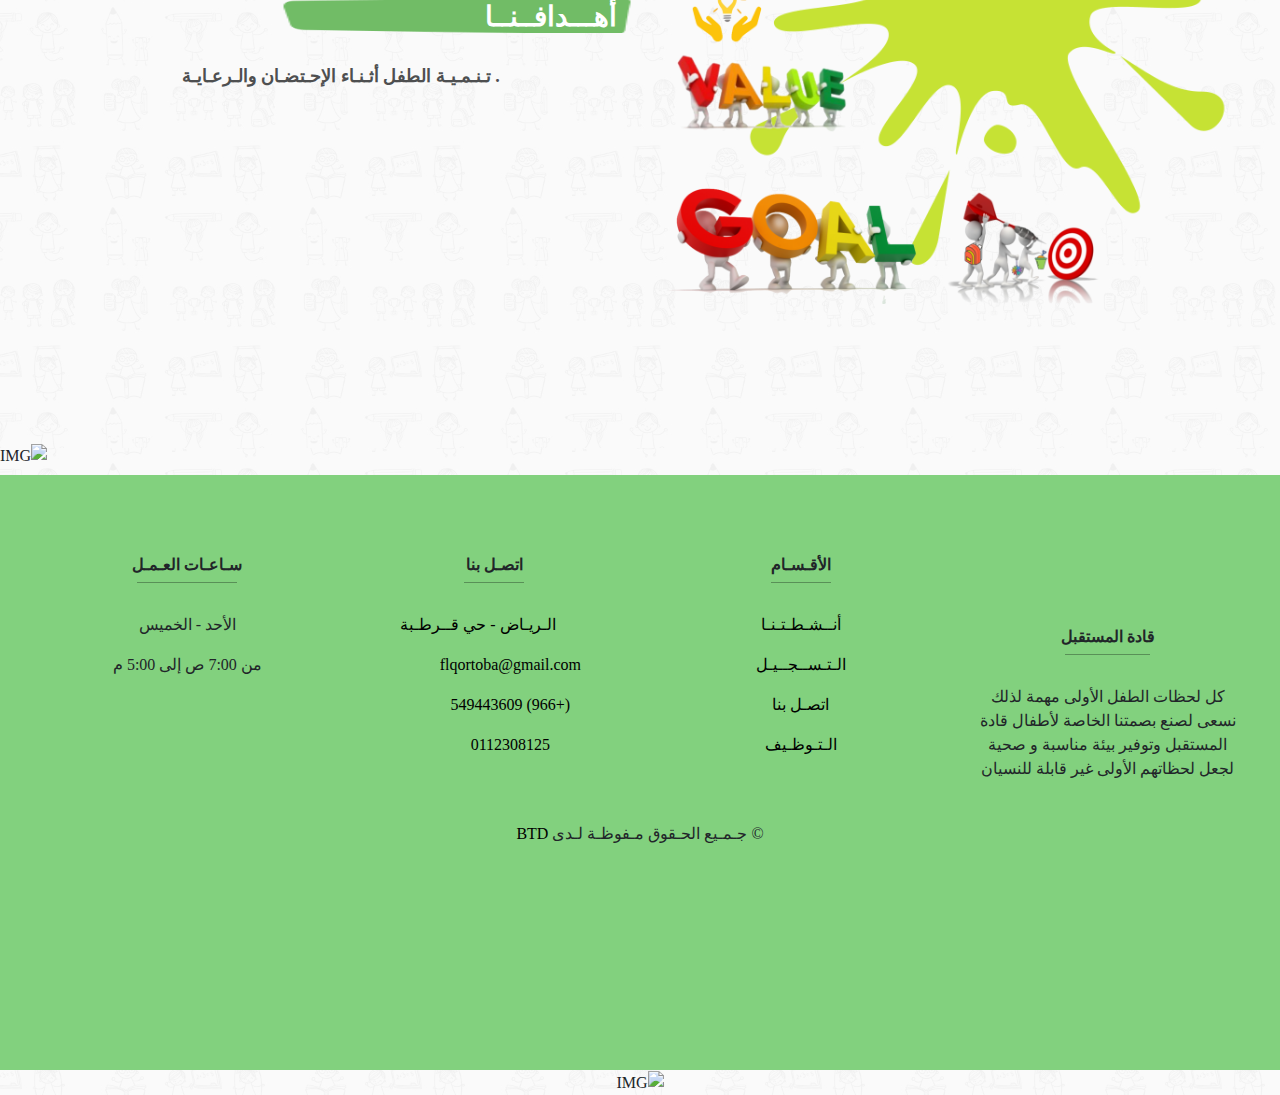
==== commit 418a816d: "Update index.html" ====
--- a/index.html
+++ b/index.html
@@ -367,40 +367,40 @@
 <body>
 
 <div class="demo-cont">
-  
+  <nav class="navbar navbar-expand-lg navbar-light bg-light fixed-top " style="background-color: rgba(255, 255, 255, 0);">
+    <a class="navbar-brand" href="#">
+      <img src="images/FutureLeaders.png" alt="" width="300" height="50">
+    </a>
+    <button class="navbar-toggler" type="button" data-toggle="collapse" data-target="#navbarText" aria-controls="navbarText" aria-expanded="false" aria-label="Toggle navigation">
+      <span class="navbar-toggler-icon"></span>
+    </button>
+    <div class="collapse navbar-collapse" id="navbarText">
+      <ul class="navbar-nav mr-auto">
+        <li class="nav-item active">
+          <a class="nav-link" href="index.html">الصفحة الرئيسية<span class="sr-only">(current)</span></a>
+        </li>
+        <li class="nav-item">
+          <a class="nav-link" href="about.html">مـن نـحـن</a>
+        </li>
+        <li class="nav-item">
+          <a class="nav-link" href="activites.html">أنــشـطـتـنـا</a>
+        </li>
+        <li class="nav-item">
+          <a class="nav-link" href="subscribe.html">الـتـســجــيـل</a>
+        </li>
+        <li class="nav-item">
+          <a class="nav-link" href="contact.html">اتصـل بنا</a>
+        </li>
+        <li class="nav-item">
+          <a class="nav-link" href="jobs.html"> الـتـوظـيف</a>
+        </li>
+      </ul>
+    
+    </div>
+  </nav>
   <!-- slider start -->
   <div class="fnc-slider example-slider">
-    <nav class="navbar navbar-expand-lg navbar-light bg-light fixed-top " style="background-color: rgba(255, 255, 255, 0);">
-      <a class="navbar-brand" href="#">
-        <img src="images/FutureLeaders.png" alt="" width="300" height="50">
-      </a>
-      <button class="navbar-toggler" type="button" data-toggle="collapse" data-target="#navbarText" aria-controls="navbarText" aria-expanded="false" aria-label="Toggle navigation">
-        <span class="navbar-toggler-icon"></span>
-      </button>
-      <div class="collapse navbar-collapse" id="navbarText">
-        <ul class="navbar-nav mr-auto">
-          <li class="nav-item active">
-            <a class="nav-link" href="index.html">الصفحة الرئيسية<span class="sr-only">(current)</span></a>
-          </li>
-          <li class="nav-item">
-            <a class="nav-link" href="about.html">مـن نـحـن</a>
-          </li>
-          <li class="nav-item">
-            <a class="nav-link" href="activites.html">أنــشـطـتـنـا</a>
-          </li>
-          <li class="nav-item">
-            <a class="nav-link" href="subscribe.html">الـتـســجــيـل</a>
-          </li>
-          <li class="nav-item">
-            <a class="nav-link" href="contact.html">اتصـل بنا</a>
-          </li>
-          <li class="nav-item">
-            <a class="nav-link" href="jobs.html"> الـتـوظـيف</a>
-          </li>
-        </ul>
-      
-      </div>
-    </nav>
+    
     <div class="fnc-slider__slides">
       <!-- slide start -->
       
@@ -920,4 +920,4 @@
              });
    </script>
 </body>
-</html>+</html>
